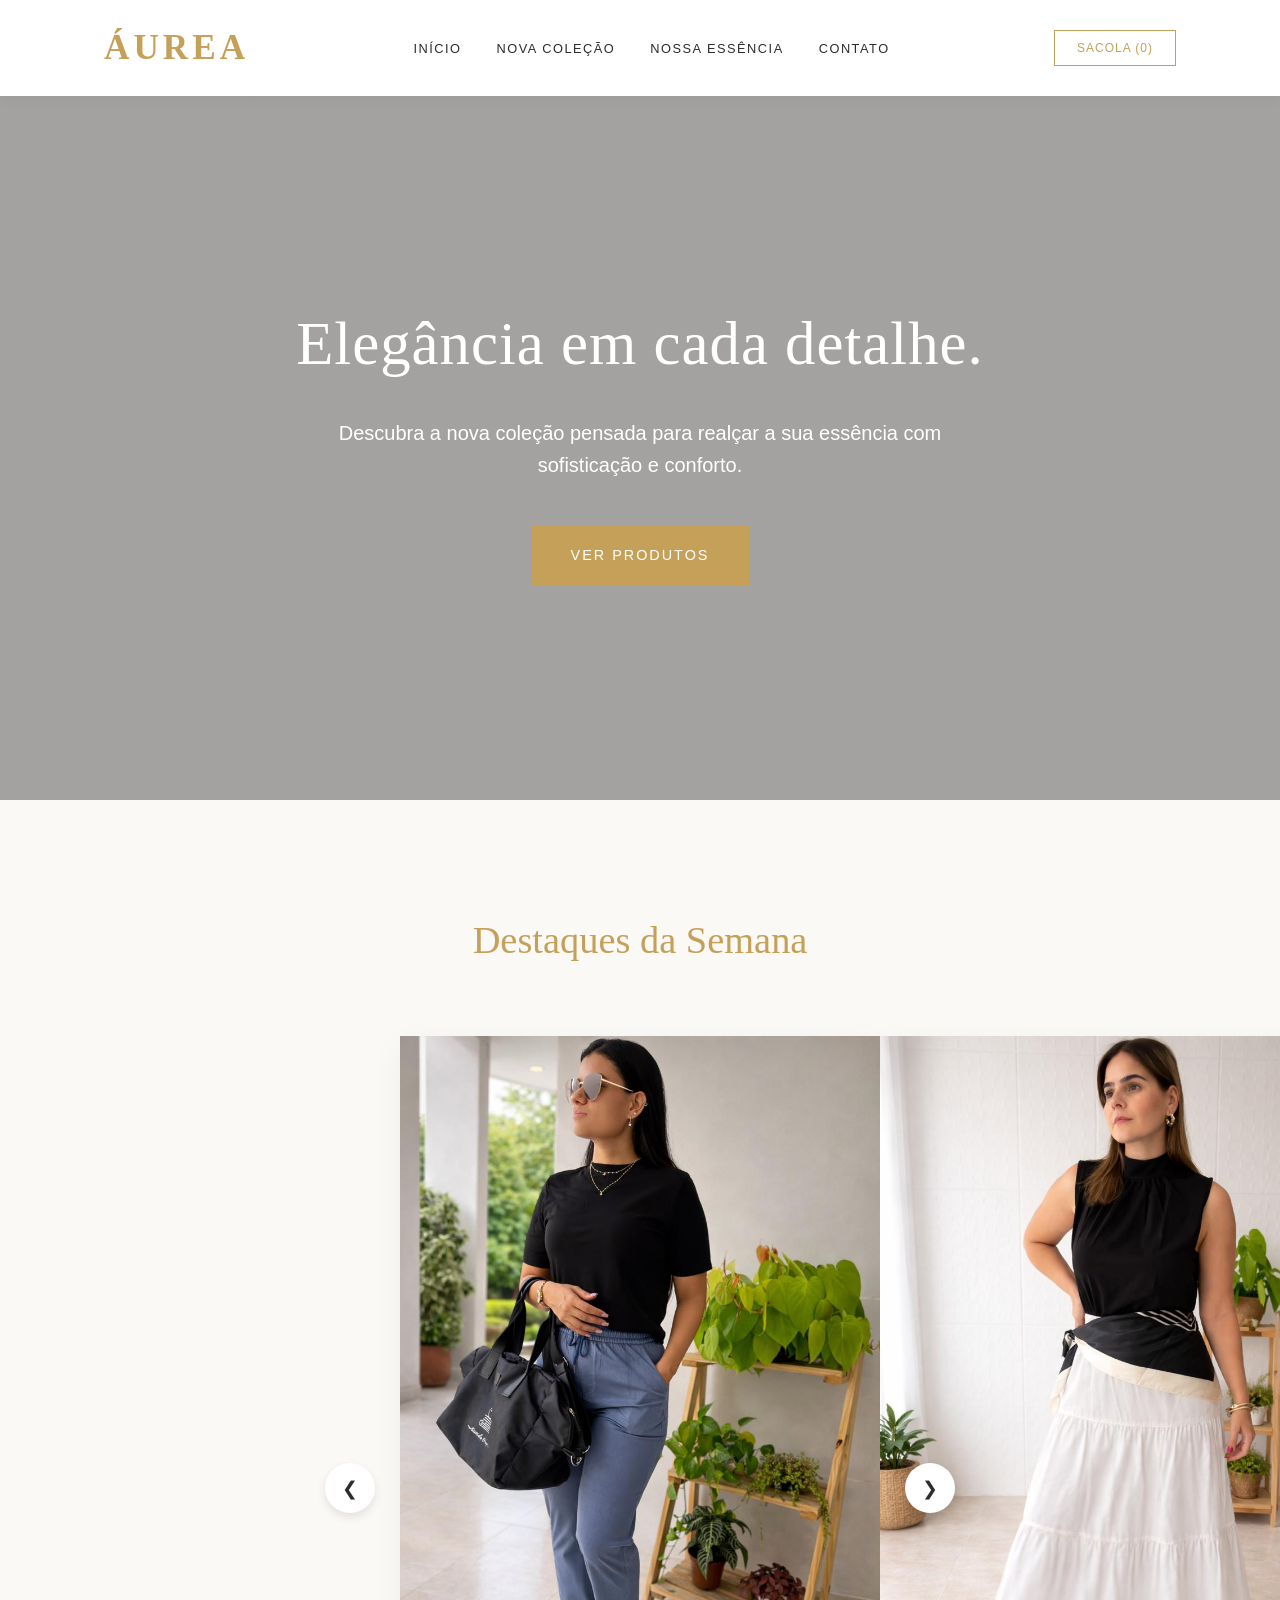
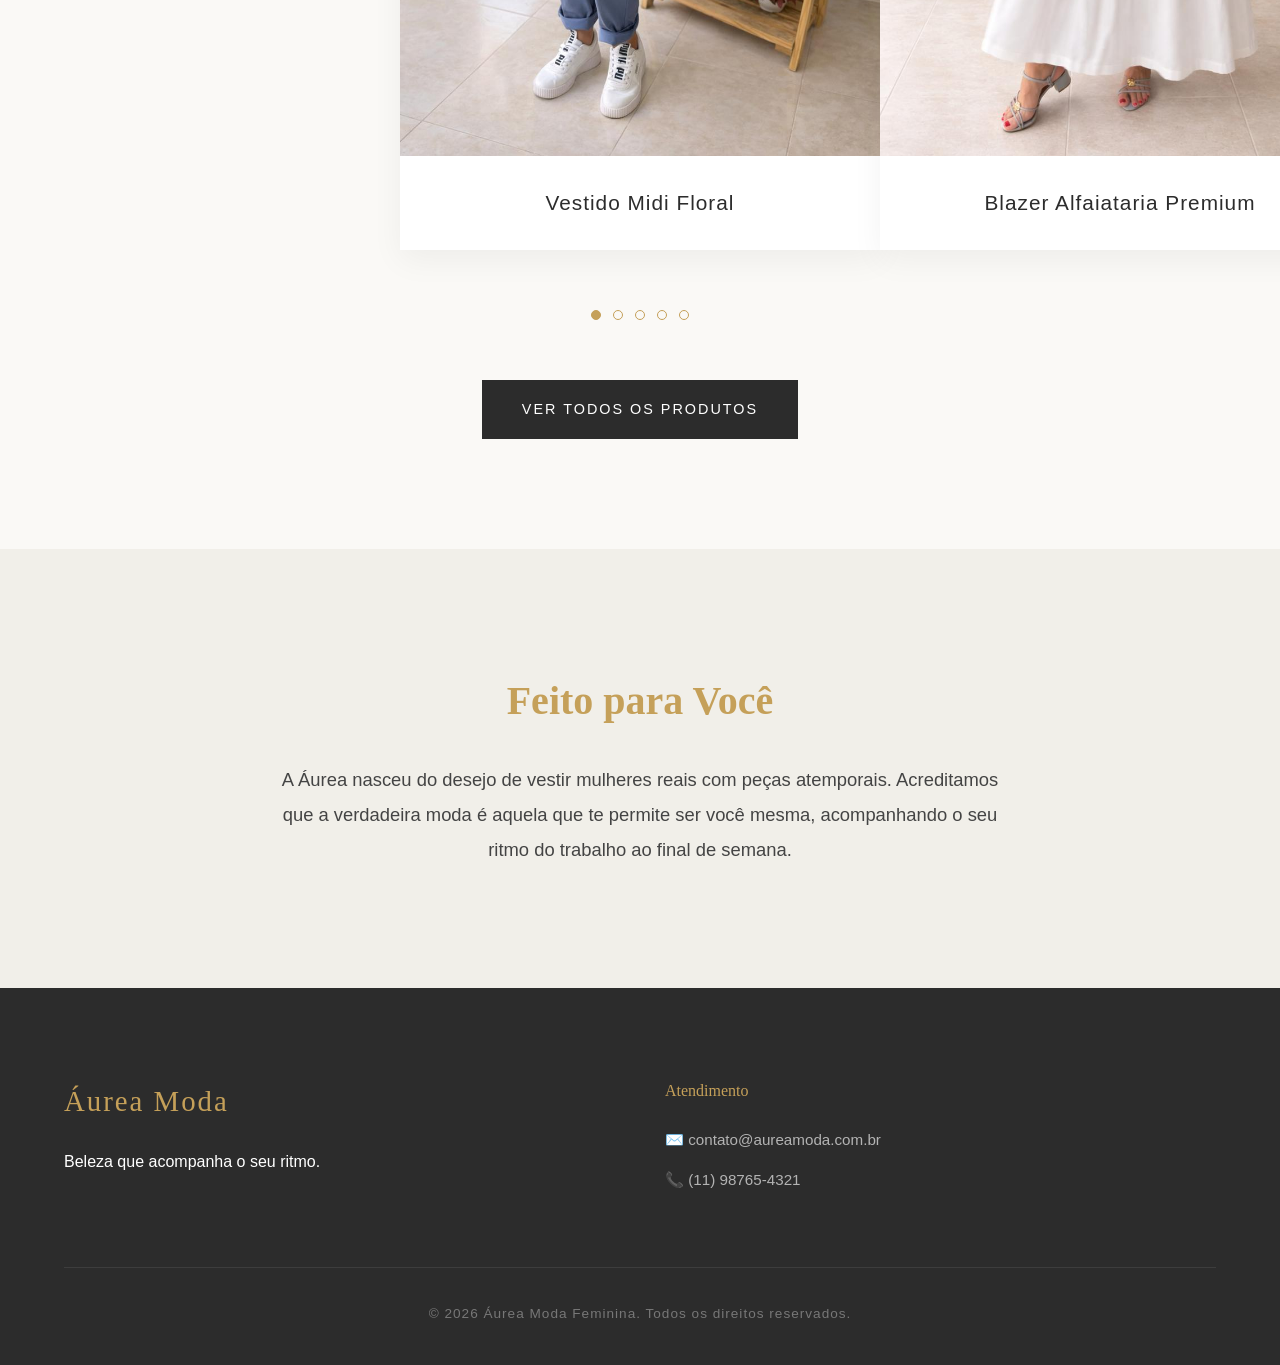
==== index.html @ 66b90b47 "Add files via upload" ====
<!DOCTYPE html>
<html lang="pt-BR">
<head>
    <meta charset="UTF-8">
    <meta name="viewport" content="width=device-width, initial-scale=1.0">
    <title>Áurea Moda Feminina</title>
    <link rel="stylesheet" href="Styles/style.css">
</head>
<body>
    
    <header id="main-header">
        <nav>
            <h1>Áurea</h1>
            <ul>
                <li><a href="index.html">Início</a></li>
                <li><a href="pages/produtos.html">Nova Coleção</a></li>
                <li><a href="index.html#sobre">Nossa Essência</a></li>
                <li><a href="pages/contato.html">Contato</a></li>
            </ul>
            <button id="cart-btn">Sacola (<span id="cart-count">0</span>)</button>
        </nav>
    </header>

    <main>
        
        <section id="home" class="hero hero-fixed-bg">
            <article class="hero-content">
                <h2>Elegância em cada detalhe.</h2>
                <p>Descubra a nova coleção pensada para realçar a sua essência com sofisticação e conforto.</p>
                <a href="pages/produtos.html" class="btn-primary">Ver Produtos</a>
            </article>
        </section>

        <section id="colecao" class="products carrousel-section">
            <h2>Destaques da Semana</h2>
            
            <article class="carrousel-container">
                <button class="carrousel-prev" aria-label="Anterior">&#10094;</button>
                <button class="carrousel-next" aria-label="Próximo">&#10095;</button>
                
                <ul class="carrousel-track">
                    <li class="carrousel-slide is-selected">
                        <figure class="carrousel-item">
                            <img src="imgs/img1.jpeg" alt="Vestido Floral Retrato">
                            <figcaption>
                                <h3>Vestido Midi Floral</h3>
                            </figcaption>
                        </figure>
                    </li>
                    <li class="carrousel-slide">
                        <figure class="carrousel-item">
                            <img src="imgs/img2.jpeg" alt="Blazer Alfaiataria Retrato">
                            <figcaption>
                                <h3>Blazer Alfaiataria Premium</h3>
                            </figcaption>
                        </figure>
                    </li>
                    <li class="carrousel-slide">
                        <figure class="carrousel-item">
                            <img src="imgs/img3.jpeg" alt="Calça Pantalona Retrato">
                            <figcaption>
                                <h3>Calça Pantalona Linho</h3>
                            </figcaption>
                        </figure>
                    </li>
                    <li class="carrousel-slide">
                        <figure class="carrousel-item">
                            <img src="imgs/img4.jpeg" alt="Camisa Seda Retrato">
                            <figcaption>
                                <h3>Camisa Seda Elegance</h3>
                            </figcaption>
                        </figure>
                    </li>
                    <li class="carrousel-slide">
                        <figure class="carrousel-item">
                            <img src="imgs/img5.jpeg" alt="Saia Plissada Retrato">
                            <figcaption>
                                <h3>Saia Plissada Sofisticata</h3>
                            </figcaption>
                        </figure>
                    </li>
                </ul>

                <nav class="carrousel-nav">
                    <button class="carrousel-indicator is-selected"></button>
                    <button class="carrousel-indicator"></button>
                    <button class="carrousel-indicator"></button>
                    <button class="carrousel-indicator"></button>
                    <button class="carrousel-indicator"></button>
                </nav>
            </article>

            <a href="pages/produtos.html" class="btn-secondary" style="margin-top: 40px; display: inline-block;">Ver Todos os Produtos</a>
        </section>

        <section id="sobre" class="about">
            <article class="about-text">
                <h2>Feito para Você</h2>
                <p>A Áurea nasceu do desejo de vestir mulheres reais com peças atemporais. Acreditamos que a verdadeira moda é aquela que te permite ser você mesma, acompanhando o seu ritmo do trabalho ao final de semana.</p>
            </article>
        </section>

    </main>

    <footer>
        <section class="footer-info">
            <article>
                <h3>Áurea Moda</h3>
                <p>Beleza que acompanha o seu ritmo.</p>
            </article>
            <article>
                <h4>Atendimento</h4>
                <ul>
                    <li>✉️ contato@aureamoda.com.br</li>
                    <li>📞 (11) 98765-4321</li>
                </ul>
            </article>
        </section>
        <p class="copyright">&copy; 2026 Áurea Moda Feminina. Todos os direitos reservados.</p>
        <button id="back-to-top" title="Voltar ao topo">&#8679;</button>
    </footer>

    <script src="Scripts/script.js"></script>
</body>
</html>
---- Styles/style.css ----
/* ÁUREA MODA FEMININA - ESTILO OFICIAL
   Desenvolvido por: L&L Tech Solutions 
*/

/* 1. RESET E CONFIGURAÇÕES GERAIS */
* {
    margin: 0;
    padding: 0;
    box-sizing: border-box;
    font-family: 'Segoe UI', Roboto, Helvetica, Arial, sans-serif;
}

:root {
    --gold: #c5a059;
    --gold-dark: #a88543;
    --bg-light: #faf9f6; 
    --text-dark: #2c2c2c;
    --text-gray: #666666;
    --white: #ffffff;
    --border-gray: #e5e7eb;
}

html {
    scroll-behavior: smooth;
}

body {
    background-color: var(--bg-light);
    color: var(--text-dark);
    line-height: 1.6;
    overflow-x: hidden;
}

/* Container Semântico (usado em sections) */
.container {
    max-width: 1200px;
    margin: 0 auto;
    padding: 0 5%;
}

/* 2. CABEÇALHO E NAVEGAÇÃO */
header {
    background-color: var(--white);
    box-shadow: 0 2px 15px rgba(0,0,0,0.05);
    position: fixed;
    width: 100%;
    top: 0;
    z-index: 1000;
    transition: all 0.3s ease;
}

header.scrolled {
    background-color: rgba(255, 255, 255, 0.98);
    padding: 5px 0;
    box-shadow: 0 4px 20px rgba(0,0,0,0.1);
}

nav {
    display: flex;
    justify-content: space-between;
    align-items: center;
    padding: 20px 5%;
    max-width: 1200px;
    margin: 0 auto;
}

nav h1 {
    font-size: 2.2rem;
    color: var(--gold);
    letter-spacing: 4px;
    text-transform: uppercase;
    font-family: 'Georgia', serif;
}

nav ul {
    display: flex;
    list-style: none;
    gap: 35px;
}

nav a {
    text-decoration: none;
    color: var(--text-dark);
    font-weight: 500;
    text-transform: uppercase;
    font-size: 0.8rem;
    letter-spacing: 1.5px;
    transition: color 0.3s;
}

nav a:hover, nav a.highlight-nav {
    color: var(--gold);
}

#cart-btn {
    background: none;
    border: 1px solid var(--gold);
    color: var(--gold);
    padding: 10px 22px;
    cursor: pointer;
    text-transform: uppercase;
    font-size: 0.75rem;
    letter-spacing: 1px;
    transition: all 0.3s;
}

#cart-btn:hover {
    background-color: var(--gold);
    color: var(--white);
}

/* 3. SEÇÃO HERO (DESTAQUE) */
main {
    padding-top: 80px; /* Evita que o conteúdo suba para debaixo do header fixo */
}

.hero {
    height: 80vh;
    display: flex;
    align-items: center;
    justify-content: center;
    text-align: center;
    color: var(--white);
    /* Usar uma imagem de alta qualidade para o fundo */
    background: linear-gradient(rgba(0,0,0,0.35), rgba(0,0,0,0.35)), 
                url('https://images.unsplash.com/photo-1490481651871-ab68de25d43d?w=1600&q=80') center/cover no-repeat fixed;
}

.hero-content {
    max-width: 750px;
    padding: 20px;
}

.hero h2 {
    font-size: 3.8rem;
    margin-bottom: 25px;
    font-family: 'Georgia', serif;
    font-weight: normal;
    letter-spacing: 1px;
}

.hero p {
    font-size: 1.25rem;
    margin-bottom: 45px;
    font-weight: 300;
}

.btn-primary, .btn-secondary {
    text-decoration: none;
    padding: 18px 40px;
    font-size: 0.9rem;
    text-transform: uppercase;
    letter-spacing: 2px;
    transition: all 0.3s ease;
    display: inline-block;
    border: none;
    cursor: pointer;
}

.btn-primary {
    background-color: var(--gold);
    color: var(--white);
}

.btn-primary:hover {
    background-color: var(--gold-dark);
    transform: translateY(-2px);
}

.btn-secondary {
    background-color: var(--text-dark);
    color: var(--white);
}

.btn-secondary:hover {
    background-color: #444;
}

/* 4. CARROSSEL (Página Inicial) */
.carrousel-section {
    padding: 110px 0;
    text-align: center;
    overflow: hidden;
}

.carrousel-section h2 {
    font-size: 2.4rem;
    margin-bottom: 65px;
    font-family: 'Georgia', serif;
    color: var(--gold);
    font-weight: normal;
}

.carrousel-container {
    position: relative;
    max-width: 480px; /* Largura ideal para fotos verticais no carrossel */
    margin: 0 auto;
}

.carrousel-track {
    display: flex;
    list-style: none;
    transition: transform 0.6s cubic-bezier(0.23, 1, 0.32, 1);
}

.carrousel-slide {
    flex: 0 0 100%;
}

.carrousel-item {
    background: var(--white);
    box-shadow: 0 10px 30px rgba(0,0,0,0.05);
}

.carrousel-item img {
    width: 100%;
    aspect-ratio: 2 / 3; /* PROPORÇÃO RETRATO 2:3 */
    object-fit: cover;
    object-position: top;
    display: block;
}

.carrousel-item figcaption {
    padding: 30px;
}

.carrousel-item h3 {
    font-size: 1.3rem;
    font-weight: normal;
    color: var(--text-dark);
    letter-spacing: 1px;
}

/* Controles do Carrossel */
.carrousel-prev, .carrousel-next {
    position: absolute;
    top: 50%;
    transform: translateY(-50%);
    background: var(--white);
    color: var(--text-dark);
    border: none;
    width: 50px;
    height: 50px;
    border-radius: 50%;
    cursor: pointer;
    font-size: 1.2rem;
    z-index: 10;
    box-shadow: 0 4px 10px rgba(0,0,0,0.1);
    transition: all 0.3s;
}

.carrousel-prev:hover, .carrousel-next:hover {
    background: var(--gold);
    color: var(--white);
}

.carrousel-prev { left: -75px; }
.carrousel-next { right: -75px; }

.carrousel-nav {
    margin-top: 40px;
    display: flex;
    justify-content: center;
    gap: 12px;
}

.carrousel-indicator {
    width: 10px;
    height: 10px;
    border-radius: 50%;
    border: 1px solid var(--gold);
    background: none;
    cursor: pointer;
    transition: background 0.3s;
}

.carrousel-indicator.is-selected {
    background: var(--gold);
}

/* 5. VITRINE DE PRODUTOS (Página de Produtos) */
.page-header {
    padding: 140px 0 70px;
    text-align: center;
    background-color: #f3f1eb;
}

.page-header h1 {
    font-size: 2.8rem;
    color: var(--text-dark);
    font-family: 'Georgia', serif;
    margin-bottom: 15px;
}

.page-header p {
    font-size: 1.1rem;
    color: var(--text-gray);
}

.products-vitrine {
    padding: 90px 5%;
    max-width: 1240px;
    margin: 0 auto;
}

.product-grid {
    display: grid;
    grid-template-columns: repeat(auto-fit, minmax(280px, 1fr));
    gap: 45px 35px;
}

.product-card {
    background: var(--white);
    transition: transform 0.4s ease, box-shadow 0.4s ease;
    border: 1px solid transparent;
}

.product-card:hover {
    transform: translateY(-12px);
    box-shadow: 0 15px 40px rgba(0,0,0,0.08);
}

.product-card img {
    width: 100%;
    aspect-ratio: 2 / 3; /* MESMA PROPORÇÃO DO CARROSSEL */
    object-fit: cover;
    object-position: top;
    display: block;
}

.product-card figcaption {
    padding: 25px;
    text-align: center;
}

.product-card h3 {
    font-size: 1.1rem;
    font-weight: 400;
    margin-bottom: 8px;
    color: var(--text-dark);
    text-transform: uppercase;
    letter-spacing: 1px;
}

.product-card p {
    color: var(--gold);
    font-weight: 600;
    font-size: 1.2rem;
    margin-bottom: 20px;
}

.add-to-cart {
    background-color: var(--text-dark);
    color: var(--white);
    border: none;
    padding: 14px 0;
    width: 100%;
    cursor: pointer;
    text-transform: uppercase;
    font-size: 0.8rem;
    letter-spacing: 2px;
    transition: background 0.3s;
}

.add-to-cart:hover {
    background-color: var(--gold);
}

/* 6. SEÇÃO SOBRE */
.about {
    background-color: #f1efe9;
    padding: 120px 5%;
    text-align: center;
}

.about-text {
    max-width: 750px;
    margin: 0 auto;
}

.about-text h2 {
    font-size: 2.5rem;
    margin-bottom: 30px;
    font-family: 'Georgia', serif;
    color: var(--gold);
}

.about-text p {
    font-size: 1.15rem;
    line-height: 1.9;
    color: #444;
}

/* 7. RODAPÉ */
footer {
    background-color: var(--text-dark);
    color: var(--white);
    padding: 90px 5% 40px;
    position: relative;
}

.footer-info {
    display: grid;
    grid-template-columns: repeat(auto-fit, minmax(280px, 1fr));
    gap: 50px;
    max-width: 1200px;
    margin: 0 auto 60px;
}

.footer-info h3, .footer-info h4 {
    color: var(--gold);
    margin-bottom: 25px;
    font-family: 'Georgia', serif;
    font-weight: normal;
}

.footer-info h3 { font-size: 1.8rem; letter-spacing: 2px; }

.footer-info ul { list-style: none; }
.footer-info li { margin-bottom: 15px; color: #b3b3b3; font-size: 0.95rem; }

.copyright {
    text-align: center;
    padding-top: 35px;
    border-top: 1px solid #3d3d3d;
    color: #777;
    font-size: 0.85rem;
    letter-spacing: 1px;
}

/* Botão Voltar ao Topo */
#back-to-top {
    display: none;
    position: fixed;
    bottom: 40px;
    right: 40px;
    background-color: var(--gold);
    color: var(--white);
    border: none;
    width: 50px;
    height: 50px;
    border-radius: 50%;
    cursor: pointer;
    font-size: 1.2rem;
    z-index: 100;
    transition: all 0.3s;
    box-shadow: 0 5px 15px rgba(0,0,0,0.2);
}

#back-to-top:hover {
    background-color: var(--gold-dark);
    transform: scale(1.1);
}

/* 8. RESPONSIVIDADE (MOBILE) */
@media (max-width: 1024px) {
    .carrousel-prev { left: 10px; }
    .carrousel-next { right: 10px; }
}

@media (max-width: 768px) {
    nav {
        flex-direction: column;
        gap: 25px;
        padding: 20px 5%;
    }
    
    nav ul {
        gap: 20px;
        flex-wrap: wrap;
        justify-content: center;
    }

    .hero h2 { font-size: 2.6rem; }
    .hero p { font-size: 1.1rem; }
    
    .carrousel-container { max-width: 90%; }
    .carrousel-item img, .product-card img { height: auto; }
    
    /* No mobile, removemos o efeito fixed do fundo para melhor performance */
    .hero { background-attachment: scroll; height: 65vh; }
    
    .page-header h1 { font-size: 2.2rem; }
}
/* --- ESTILOS ESPECÍFICOS DA PÁGINA DE CONTATO --- */

.contact-methods {
    display: grid;
    grid-template-columns: repeat(auto-fit, minmax(300px, 1fr));
    gap: 30px;
    padding: 80px 5%;
}

.contact-card {
    background: var(--white);
    padding: 40px;
    text-align: center;
    border: 1px solid var(--border-gray);
    transition: transform 0.3s;
}

.contact-card:hover {
    transform: translateY(-5px);
    border-color: var(--gold);
}

.contact-icon {
    font-size: 2.5rem;
    display: block;
    margin-bottom: 20px;
}

.contact-card h3 {
    font-family: 'Georgia', serif;
    font-size: 1.5rem;
    margin-bottom: 15px;
    color: var(--gold);
}

.contact-card p {
    color: var(--text-gray);
    margin-bottom: 25px;
    font-size: 0.95rem;
}

/* Links de Contato Estilizados */
.btn-whatsapp, .btn-email {
    display: inline-block;
    text-decoration: none;
    font-weight: 600;
    font-size: 0.9rem;
    text-transform: uppercase;
    letter-spacing: 1px;
}

.btn-whatsapp {
    color: #25D366; /* Cor oficial do WhatsApp */
    border-bottom: 2px solid #25D366;
    padding-bottom: 5px;
    transition: opacity 0.3s;
}

.btn-email {
    color: var(--text-dark);
    border-bottom: 2px solid var(--text-dark);
    padding-bottom: 5px;
}

.btn-whatsapp:hover, .btn-email:hover {
    opacity: 0.7;
}

/* Formulário de Contato */
.contact-form-section {
    padding: 0 5% 100px;
}

.contact-form {
    max-width: 700px;
    margin: 0 auto;
    background: var(--white);
    padding: 50px;
    box-shadow: 0 10px 30px rgba(0,0,0,0.05);
}

.contact-form h2 {
    font-family: 'Georgia', serif;
    text-align: center;
    margin-bottom: 40px;
    font-weight: normal;
}

.contact-form input, .contact-form textarea {
    width: 100%;
    padding: 15px;
    margin-bottom: 20px;
    border: 1px solid var(--border-gray);
    background-color: var(--bg-light);
    font-size: 1rem;
}

.contact-form textarea {
    height: 150px;
    resize: vertical;
}

.contact-form input:focus, .contact-form textarea:focus {
    outline: none;
    border-color: var(--gold);
}

.contact-form .btn-primary {
    width: 100%;
}

@media (max-width: 768px) {
    .contact-form {
        padding: 30px 20px;
    }
}
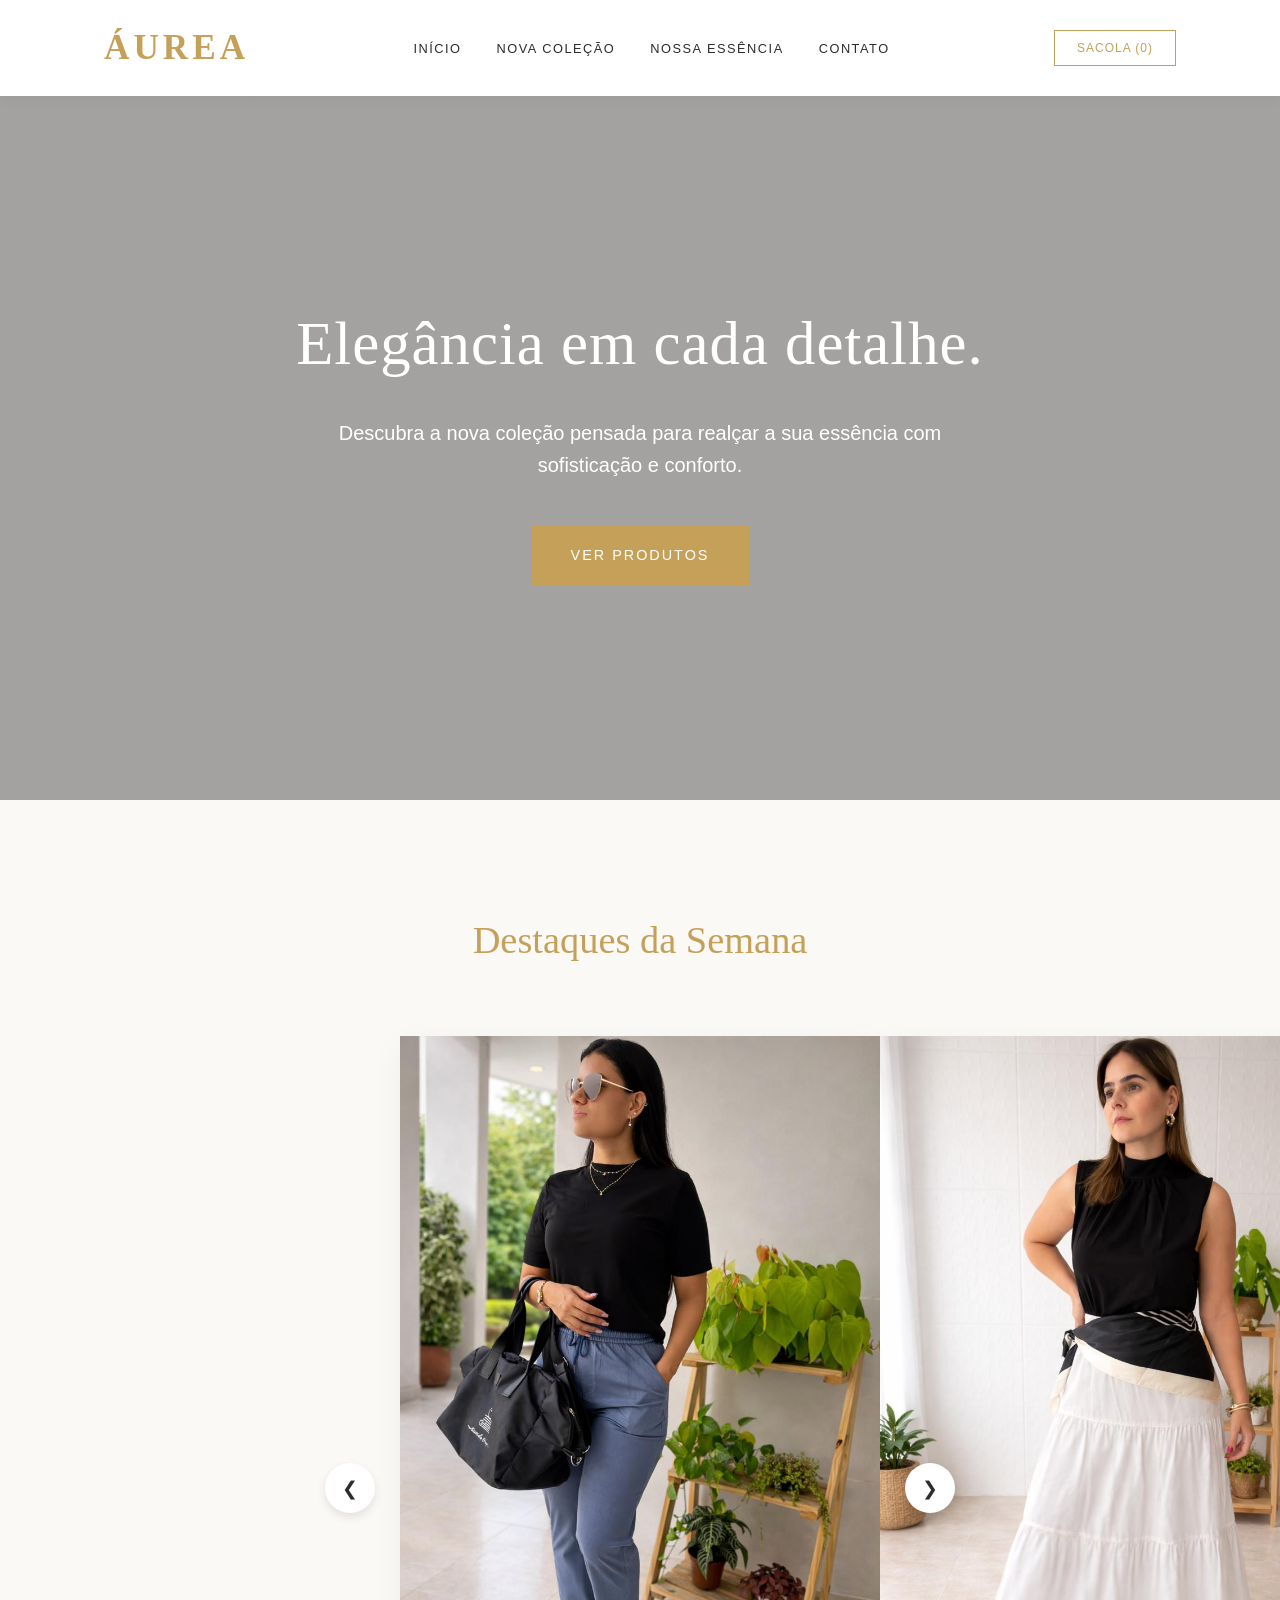
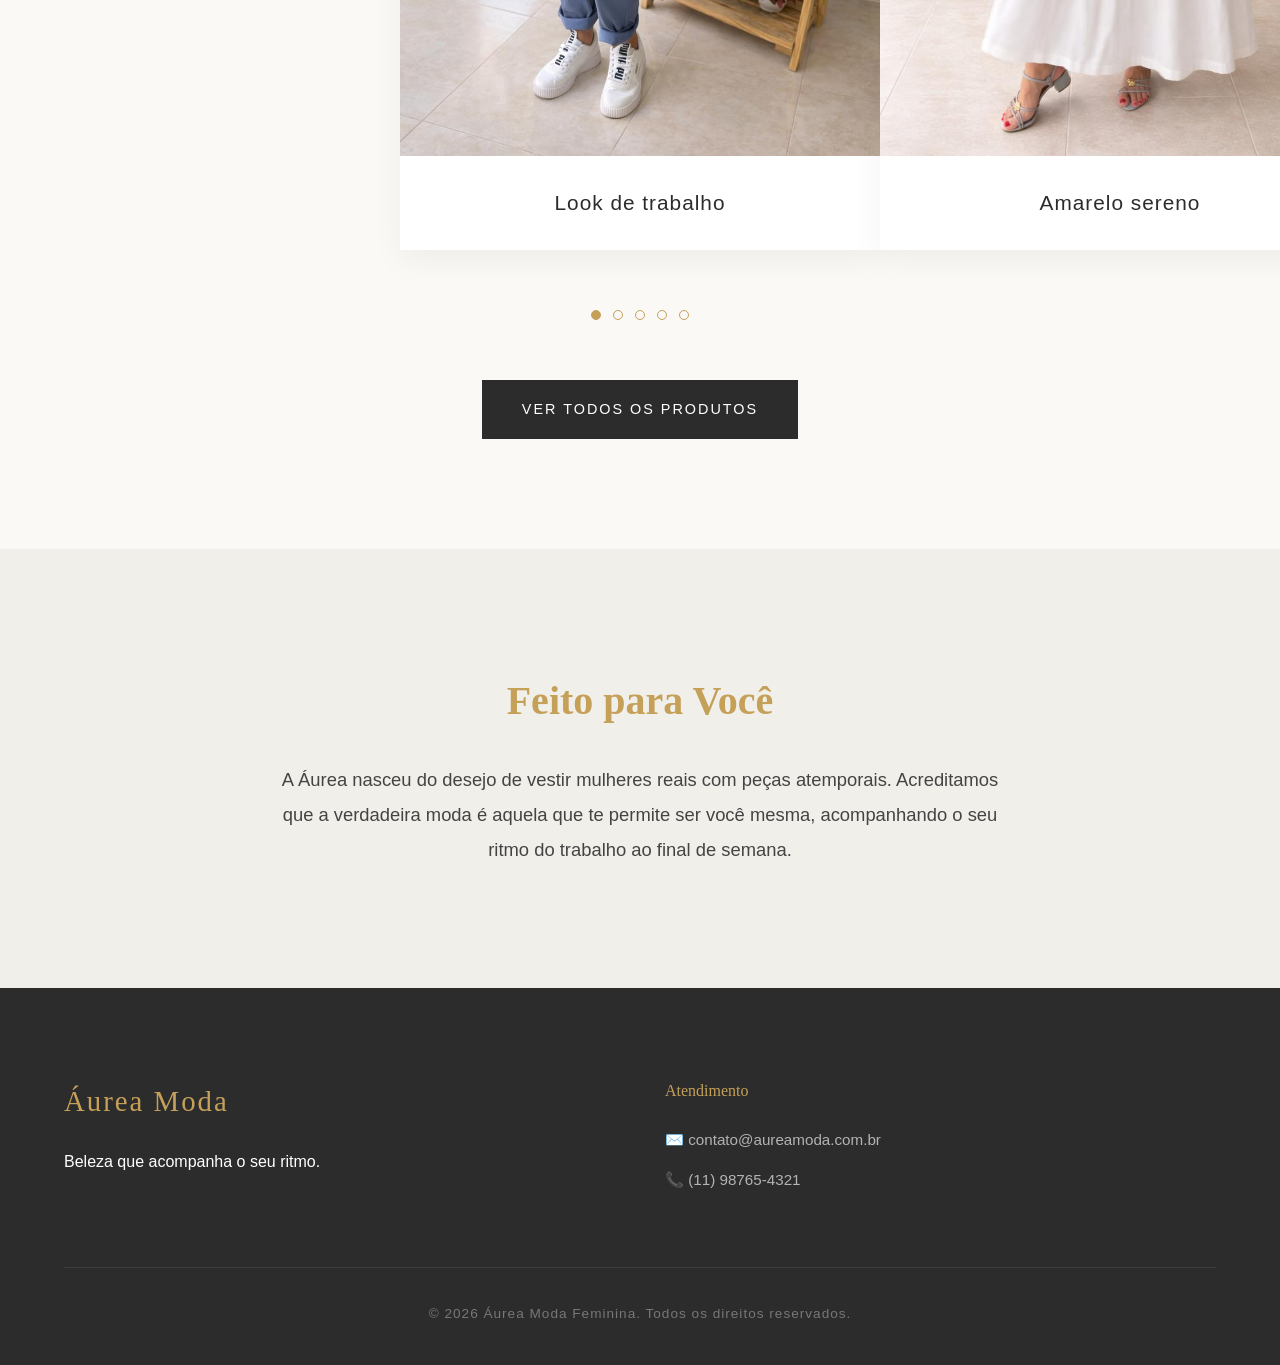
==== commit 752c0ae5: "Modify carousel items and update image alt texts Updated product images and captions in the carousel" ====
--- a/index.html
+++ b/index.html
@@ -41,41 +41,41 @@
                 <ul class="carrousel-track">
                     <li class="carrousel-slide is-selected">
                         <figure class="carrousel-item">
-                            <img src="imgs/img1.jpeg" alt="Vestido Floral Retrato">
+                            <img src="imgs/img1.jpeg" alt="look de trabalho">
                             <figcaption>
-                                <h3>Vestido Midi Floral</h3>
+                                <h3>Look de trabalho </h3>
                             </figcaption>
                         </figure>
                     </li>
                     <li class="carrousel-slide">
                         <figure class="carrousel-item">
-                            <img src="imgs/img2.jpeg" alt="Blazer Alfaiataria Retrato">
+                            <img src="imgs/img2.jpeg" alt="Amarelo sereno">
                             <figcaption>
-                                <h3>Blazer Alfaiataria Premium</h3>
+                                <h3>Amarelo sereno</h3>
                             </figcaption>
                         </figure>
                     </li>
                     <li class="carrousel-slide">
                         <figure class="carrousel-item">
-                            <img src="imgs/img3.jpeg" alt="Calça Pantalona Retrato">
+                            <img src="imgs/img3.jpeg" alt="Essência clássica">
                             <figcaption>
-                                <h3>Calça Pantalona Linho</h3>
+                                <h3>Essência clássica</h3>
                             </figcaption>
                         </figure>
                     </li>
                     <li class="carrousel-slide">
                         <figure class="carrousel-item">
-                            <img src="imgs/img4.jpeg" alt="Camisa Seda Retrato">
+                            <img src="imgs/img4.jpeg" alt="Clássico atemporal">
                             <figcaption>
-                                <h3>Camisa Seda Elegance</h3>
+                                <h3>Clássico atemporal</h3>
                             </figcaption>
                         </figure>
                     </li>
                     <li class="carrousel-slide">
                         <figure class="carrousel-item">
-                            <img src="imgs/img5.jpeg" alt="Saia Plissada Retrato">
+                            <img src="imgs/img5.jpeg" alt="Brilho que transforma">
                             <figcaption>
-                                <h3>Saia Plissada Sofisticata</h3>
+                                <h3>Brilho que transforma</h3>
                             </figcaption>
                         </figure>
                     </li>
@@ -122,4 +122,4 @@
 
     <script src="Scripts/script.js"></script>
 </body>
-</html>+</html>
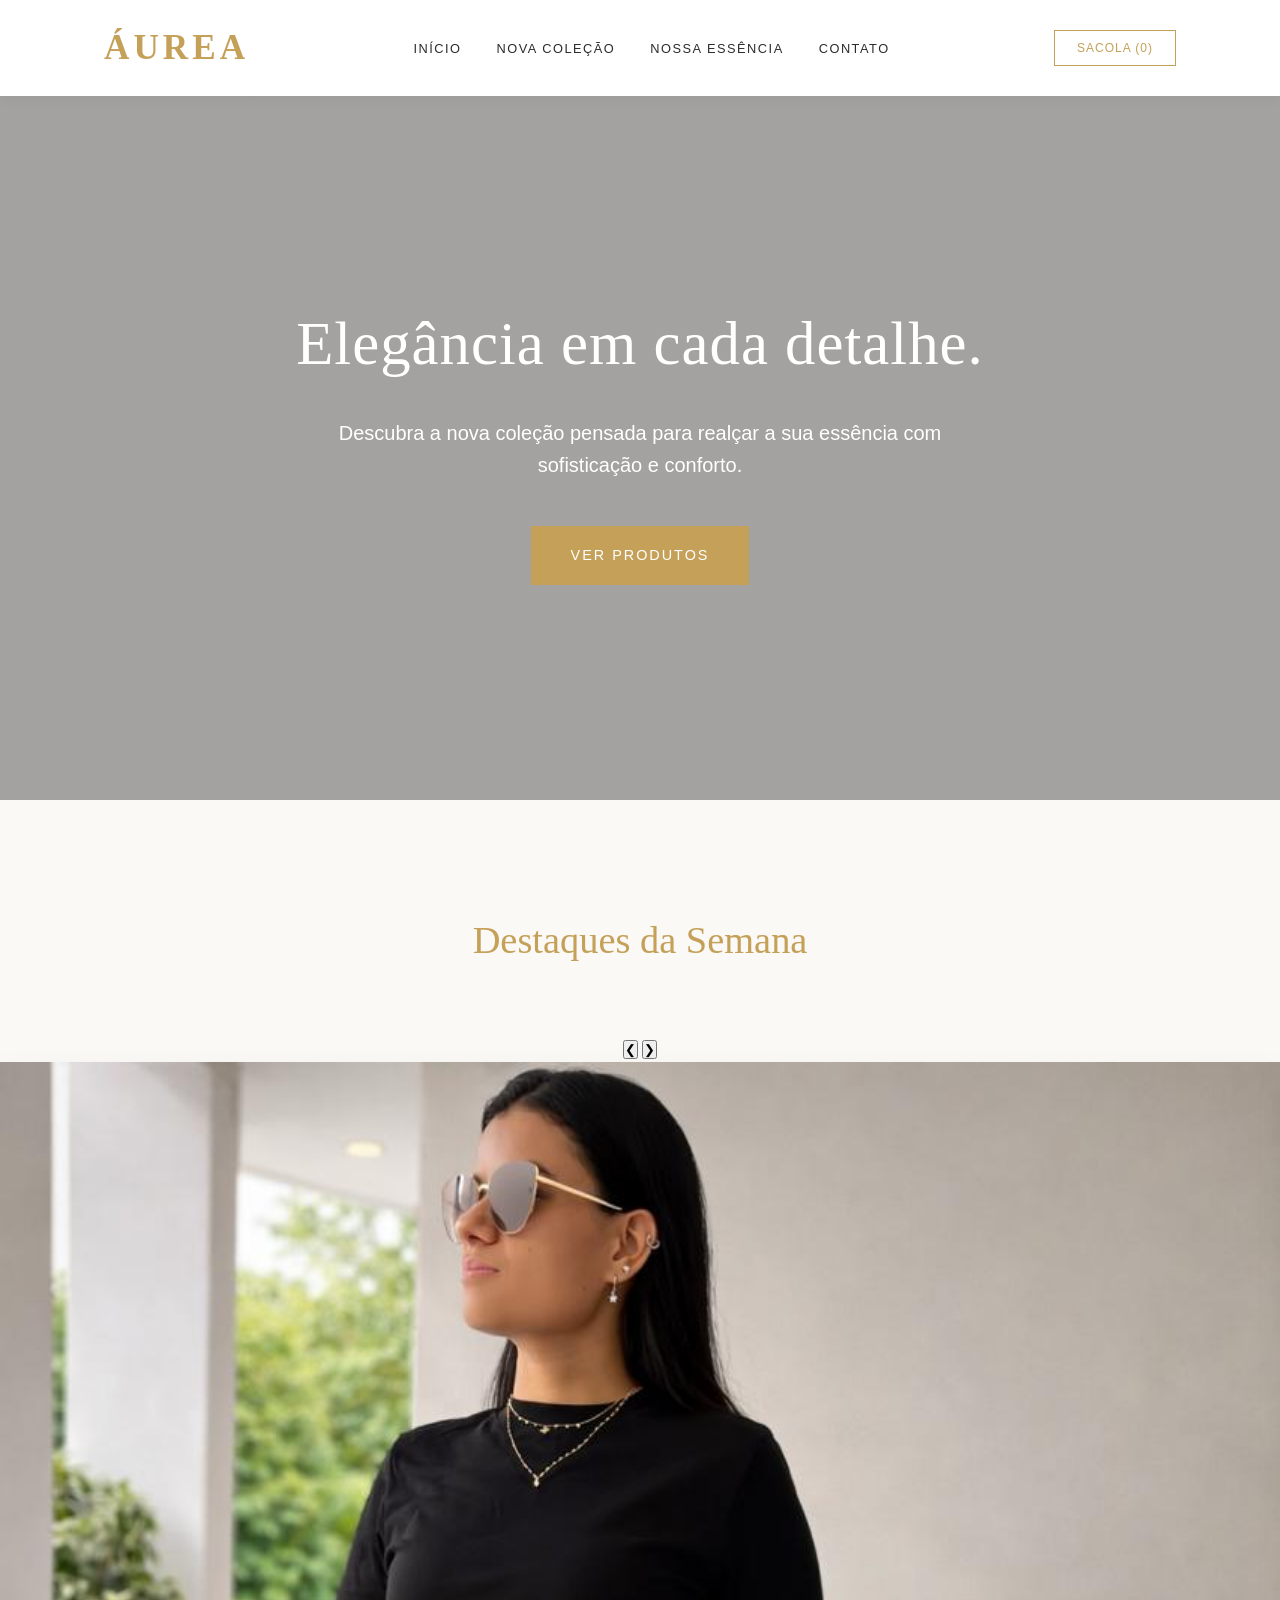
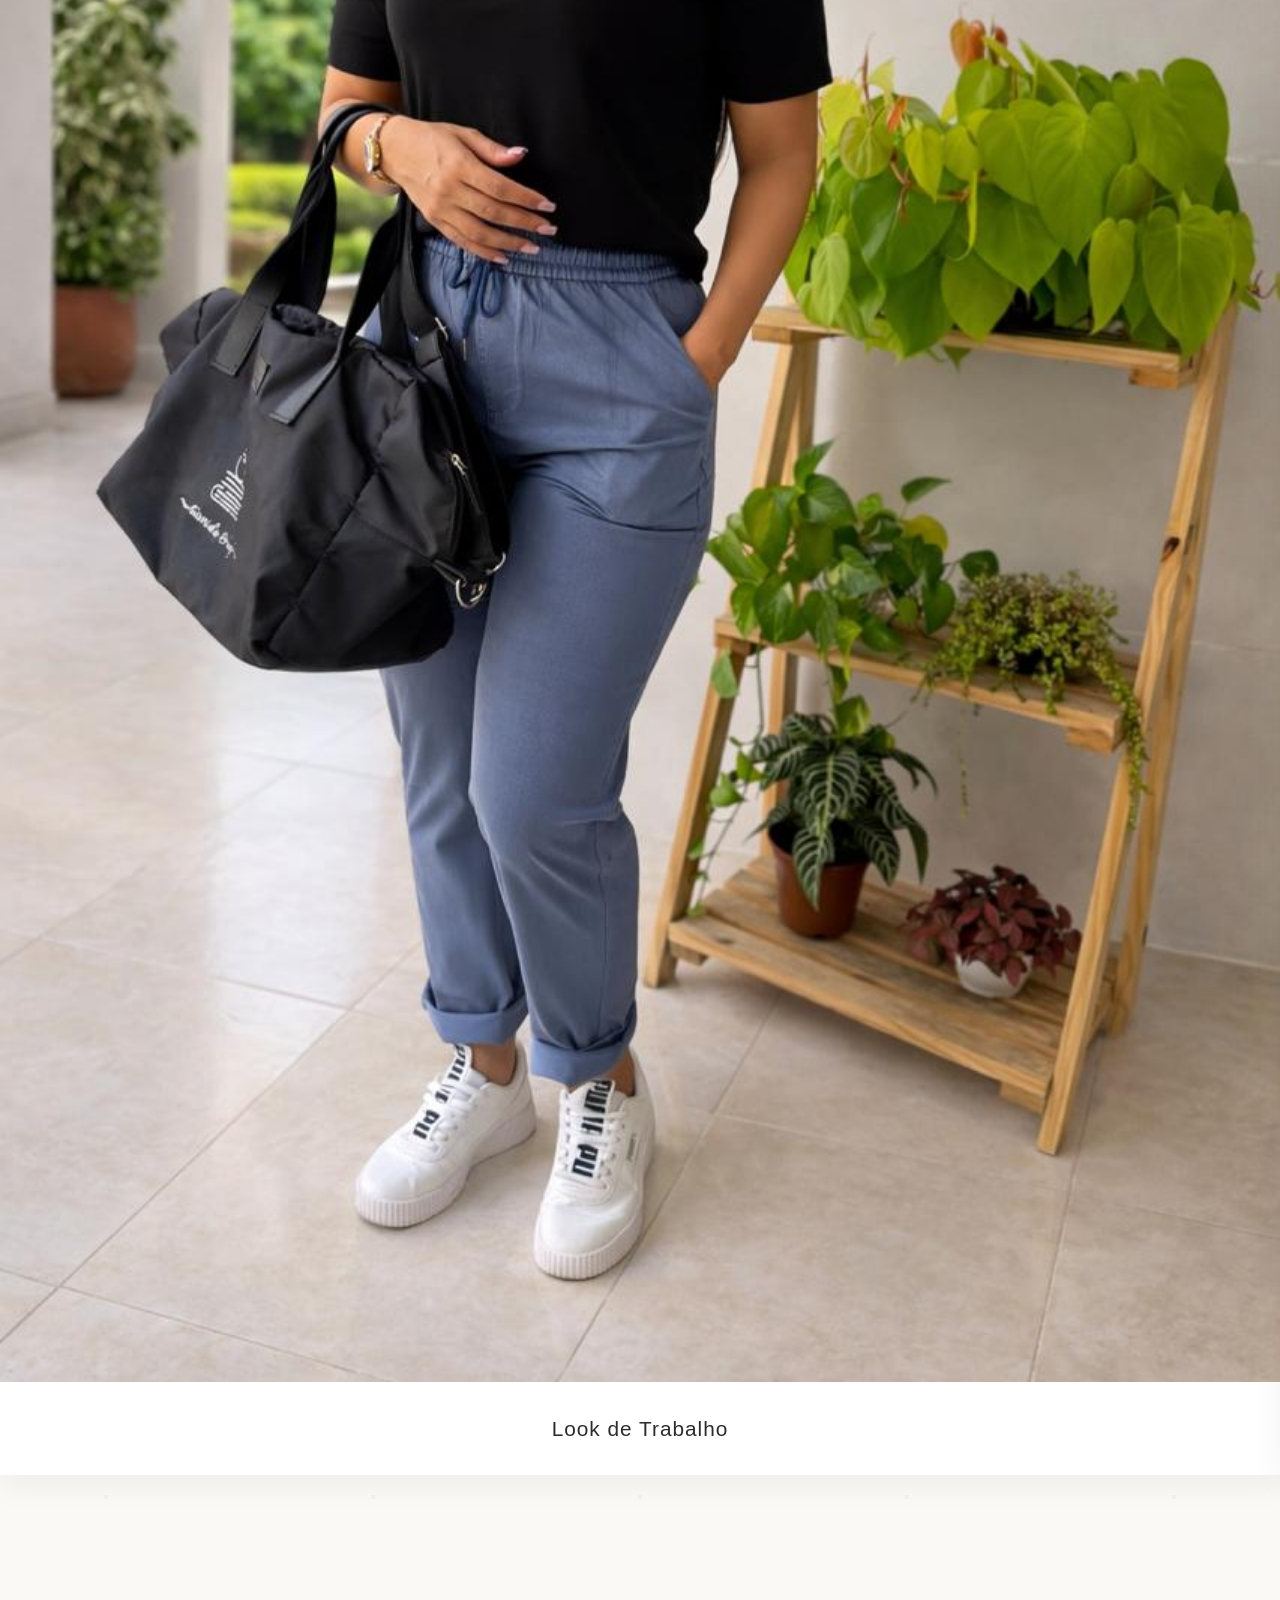
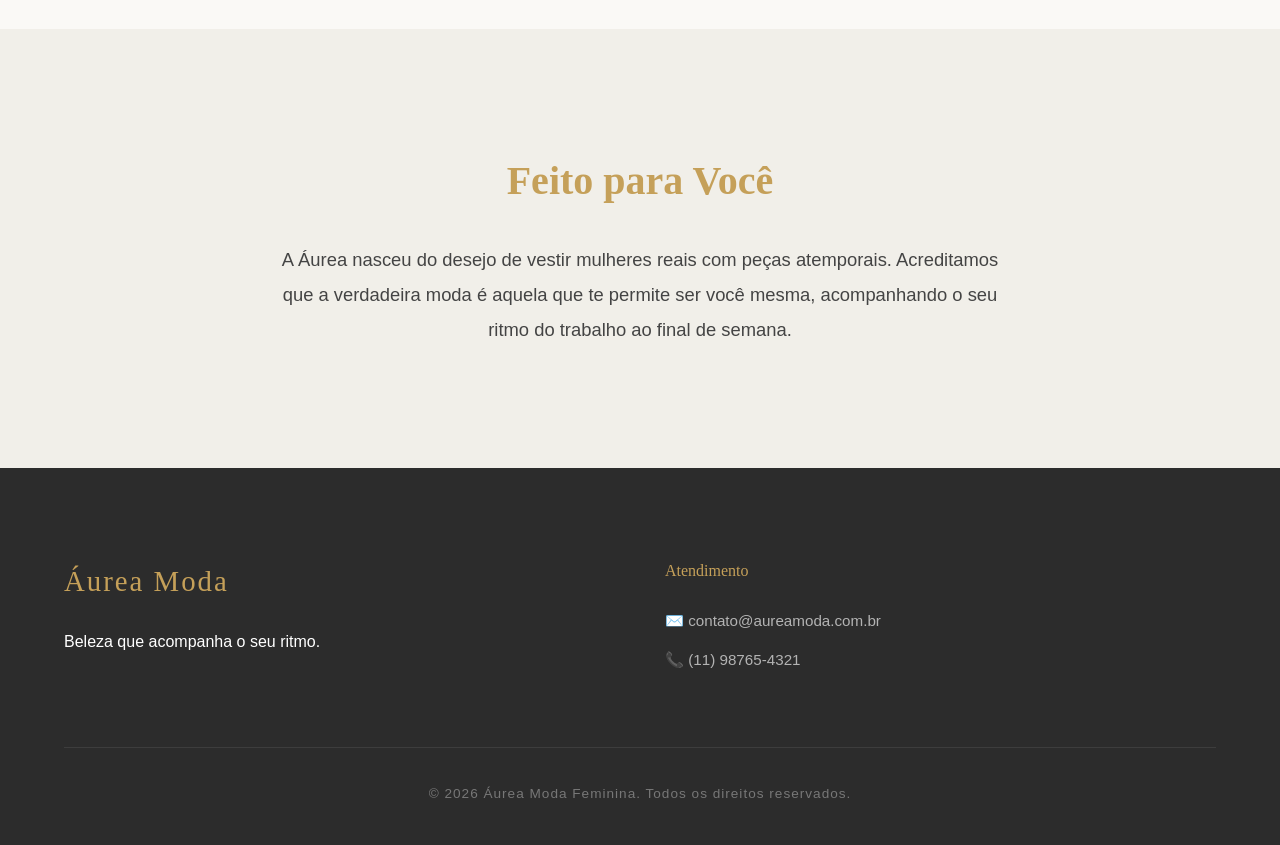
==== commit 17bb5fb8: "Fix HTML structure and update carousel elements" ====
--- a/index.html
+++ b/index.html
@@ -32,66 +32,54 @@
         </section>
 
         <section id="colecao" class="products carrousel-section">
-            <h2>Destaques da Semana</h2>
-            
-            <article class="carrousel-container">
-                <button class="carrousel-prev" aria-label="Anterior">&#10094;</button>
-                <button class="carrousel-next" aria-label="Próximo">&#10095;</button>
-                
-                <ul class="carrousel-track">
-                    <li class="carrousel-slide is-selected">
-                        <figure class="carrousel-item">
-                            <img src="imgs/img1.jpeg" alt="look de trabalho">
-                            <figcaption>
-                                <h3>Look de trabalho </h3>
-                            </figcaption>
-                        </figure>
-                    </li>
-                    <li class="carrousel-slide">
-                        <figure class="carrousel-item">
-                            <img src="imgs/img2.jpeg" alt="Amarelo sereno">
-                            <figcaption>
-                                <h3>Amarelo sereno</h3>
-                            </figcaption>
-                        </figure>
-                    </li>
-                    <li class="carrousel-slide">
-                        <figure class="carrousel-item">
-                            <img src="imgs/img3.jpeg" alt="Essência clássica">
-                            <figcaption>
-                                <h3>Essência clássica</h3>
-                            </figcaption>
-                        </figure>
-                    </li>
-                    <li class="carrousel-slide">
-                        <figure class="carrousel-item">
-                            <img src="imgs/img4.jpeg" alt="Clássico atemporal">
-                            <figcaption>
-                                <h3>Clássico atemporal</h3>
-                            </figcaption>
-                        </figure>
-                    </li>
-                    <li class="carrousel-slide">
-                        <figure class="carrousel-item">
-                            <img src="imgs/img5.jpeg" alt="Brilho que transforma">
-                            <figcaption>
-                                <h3>Brilho que transforma</h3>
-                            </figcaption>
-                        </figure>
-                    </li>
-                </ul>
+    <h2>Destaques da Semana</h2>
+    
+    <article class="carrousel-viewport">
+        <button class="carrousel-btn prev" aria-label="Anterior">&#10094;</button>
+        <button class="carrousel-btn next" aria-label="Próximo">&#10095;</button>
+        
+        <ul class="carrousel-track" id="track">
+            <li class="carrousel-slide">
+                <figure class="carrousel-item">
+                    <img src="imgs/img1.jpeg" alt="Look de Trabalho">
+                    <figcaption><h3>Look de Trabalho</h3></figcaption>
+                </figure>
+            </li>
+            <li class="carrousel-slide">
+                <figure class="carrousel-item">
+                    <img src="imgs/img2.jpeg" alt="Amarelo Sereno">
+                    <figcaption><h3>Amarelo Sereno</h3></figcaption>
+                </figure>
+            </li>
+            <li class="carrousel-slide">
+                <figure class="carrousel-item">
+                    <img src="imgs/img3.jpeg" alt="Essência Clássica">
+                    <figcaption><h3>Essência Clássica</h3></figcaption>
+                </figure>
+            </li>
+            <li class="carrousel-slide">
+                <figure class="carrousel-item">
+                    <img src="imgs/img4.jpeg" alt="Clássico Atemporal">
+                    <figcaption><h3>Clássico Atemporal</h3></figcaption>
+                </figure>
+            </li>
+            <li class="carrousel-slide">
+                <figure class="carrousel-item">
+                    <img src="imgs/img5.jpeg" alt="Brilho que Transforma">
+                    <figcaption><h3>Brilho que Transforma</h3></figcaption>
+                </figure>
+            </li>
+        </ul>
+    </article>
 
-                <nav class="carrousel-nav">
-                    <button class="carrousel-indicator is-selected"></button>
-                    <button class="carrousel-indicator"></button>
-                    <button class="carrousel-indicator"></button>
-                    <button class="carrousel-indicator"></button>
-                    <button class="carrousel-indicator"></button>
-                </nav>
-            </article>
-
-            <a href="pages/produtos.html" class="btn-secondary" style="margin-top: 40px; display: inline-block;">Ver Todos os Produtos</a>
-        </section>
+    <nav class="carrousel-indicators" id="dots-nav">
+        <button class="indicator active"></button>
+        <button class="indicator"></button>
+        <button class="indicator"></button>
+        <button class="indicator"></button>
+        <button class="indicator"></button>
+    </nav>
+    </section>
 
         <section id="sobre" class="about">
             <article class="about-text">
